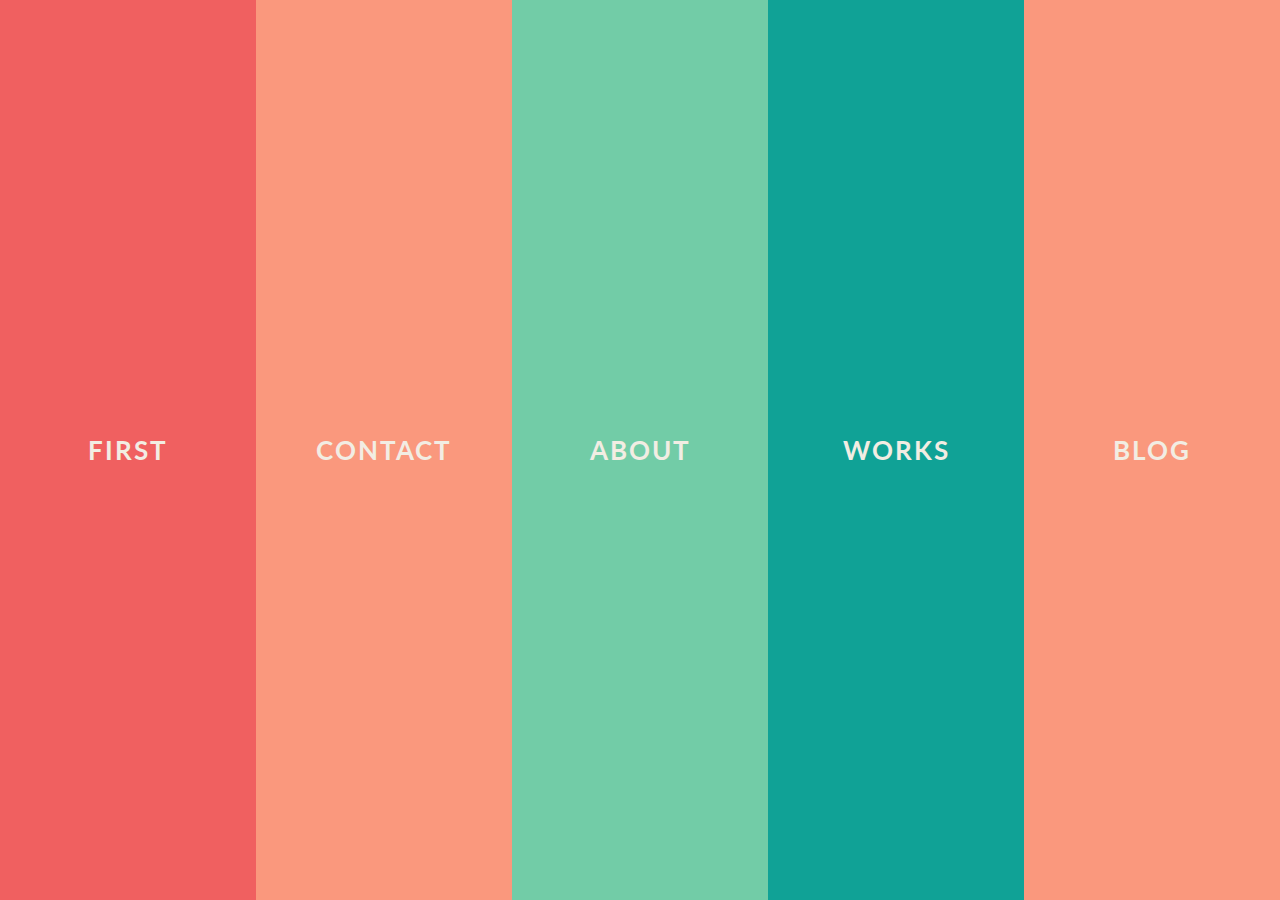
==== index.html @ b4979fb7 "Update index.html" ====
<!DOCTYPE html>
<html>
  <head>
    <script src="https://cdnjs.cloudflare.com/ajax/libs/modernizr/2.8.3/modernizr.min.js" type="text/javascript"></script>
    <link rel="stylesheet" href="index.css" type="text/css"> 
</head>
<body>
<div class="container">
    <div class="conta">
        <div class="bl-main" id="bl-main">
            <section>
                <div class="bl-box">
                    <h2>FIRST</h2>
                </div>

                <div class="bl-content">
                    <h2>Get in touch</h2>

                    <p>Pinterest semiotics single-origin coffee craft beer
                    thundercats irony, tumblr bushwick intelligentsia pickled.
                    Narwhal mustache godard master cleanse street art, occupy
                    ugh selfies put a bird on it cray salvia four loko
                    gluten-free shoreditch. Occupy american apparel freegan
                    cliche. Mustache trust fund 8-bit jean shorts mumblecore
                    thundercats. Pour-over small batch forage cray, banjo
                    post-ironic flannel keffiyeh cred ethnic semiotics next
                    level tousled fashion axe. Sustainable cardigan keytar fap
                    bushwick bespoke.</p>
                </div><span class="bl-icon bl-icon-close">Close</span>
            </section>

            <section>
                <div class="bl-box">
                    <h2>Contact</h2>
                </div>

                <div class="bl-content">
                    <h2>Get in touch</h2>

                    <p>Pinterest semiotics single-origin coffee craft beer
                    thundercats irony, tumblr bushwick intelligentsia pickled.
                    Narwhal mustache godard master cleanse street art, occupy
                    ugh selfies put a bird on it cray salvia four loko
                    gluten-free shoreditch. Occupy american apparel freegan
                    cliche. Mustache trust fund 8-bit jean shorts mumblecore
                    thundercats. Pour-over small batch forage cray, banjo
                    post-ironic flannel keffiyeh cred ethnic semiotics next
                    level tousled fashion axe. Sustainable cardigan keytar fap
                    bushwick bespoke.</p>
                </div><span class="bl-icon bl-icon-close">Close</span>
            </section>

            <section>
                <div class="bl-box">
                    <h2>About</h2>
                </div>

                <div class="bl-content">
                    <h2>About this layout</h2>

                    <p>This responsive layout is based on an initial grid of
                    four boxes. Once a box is clicked, it gets resized to
                    fullscreen and the other boxes scale down and fade out. In
                    the work section we experiment with another transition
                    which is to show a panel by making it appear from the
                    bottom while scaling the current one down. To see it in
                    action, open the work section and click on one of the
                    portfolio items and navigate through them.</p>
                </div><span class="bl-icon bl-icon-close">Close</span>
            </section>

            <section id="bl-work-section">
                <div class="bl-box">
                    <h2>Works</h2>
                </div>

                <div class="bl-content">
                    <h2>My Works</h2>

                    <p>Mung bean maize dandelion sea lettuce catsear bunya nuts
                    ricebean tatsoi caulie horseradish pea.</p>

                    <ul id="bl-work-items">
                        <li data-panel="panel-1">
                            <a href="#"><img src="images/1.jpg"></a>
                        </li>

                        <li data-panel="panel-2">
                            <a href="#"><img src="images/2.jpg"></a>
                        </li>

                        <li data-panel="panel-3">
                            <a href="#"><img src="images/3.jpg"></a>
                        </li>

                        <li data-panel="panel-4">
                            <a href="#"><img src="images/4.jpg"></a>
                        </li>
                    </ul>

                    <p>Illustrations by <a href=
                    "http://dribbble.com/isaac317/click">Isaac
                    Montemayor</a></p>
                </div><span class="bl-icon bl-icon-close">Close</span>
            </section>

            <section>
                <div class="bl-box">
                    <h2>Blog</h2>
                </div>

                <div class="bl-content">
                    <h2>My Musings</h2>

                    <article>
                        <h3>Being a Freelance Designer</h3>

                        <p>Stumptown helvetica cardigan, odd future seitan
                        tattooed flannel. Kale chips direct trade cray beard.
                        8-bit etsy butcher post-ironic blog lo-fi mcsweeney's,
                        sustainable pickled umami flexitarian DIY ethical plaid
                        trust fund. Wolf cred organic, terry richardson
                        aesthetic four loko occupy vegan chillwave readymade
                        deep... <a href="#">Read more</a></p>
                    </article>

                    <article>
                        <h3>Working with Photoshop</h3>

                        <p>Cosby swea seitan twee... <a href="#">Read
                        more</a></p>
                    </article>
                </div><span class="bl-icon bl-icon-close">Close</span>
            </section><!-- Panel items for the works -->

            <div class="bl-panel-items" id="bl-panel-work-items">
                <div data-panel="panel-1">
                    <div>
                        <img src="images/1.jpg">

                        <h3>Fixie bespoke</h3>

                        <p>Iphone artisan direct trade ethical Austin. Fixie
                        bespoke banh mi ugh, deep v vinyl hashtag. Tumblr
                        gentrify keffiyeh pop-up iphone twee biodiesel. Occupy
                        american apparel freegan cliche. Mustache trust fund
                        8-bit jean shorts mumblecore thundercats. Pour-over
                        small batch forage cray, banjo post-ironic flannel
                        keffiyeh cred ethnic semiotics next level tousled
                        fashion axe. Sustainable cardigan keytar fap bushwick
                        bespoke.</p>
                    </div>
                </div>

                <div data-panel="panel-2">
                    <div>
                        <img src="images/2.jpg">

                        <h3>Chillwave mustache</h3>

                        <p>Squid vinyl scenester literally pug, hashtag tofu
                        try-hard typewriter polaroid craft beer mlkshk cardigan
                        photo booth PBR. Chillwave 90's gentrify american
                        apparel carles disrupt. Pinterest semiotics
                        single-origin coffee craft beer thundercats irony,
                        tumblr bushwick intelligentsia pickled. Narwhal
                        mustache godard master cleanse street art, occupy ugh
                        selfies put a bird on it cray salvia four loko
                        gluten-free shoreditch.</p>
                    </div>
                </div>

                <div data-panel="panel-3">
                    <div>
                        <img src="images/3.jpg">

                        <h3>Austin hella</h3>

                        <p>Ethical cray wayfarers leggings vice, seitan banksy
                        small batch ethnic master cleanse. Pug chillwave etsy,
                        scenester meh occupy blue bottle tousled blog tonx
                        pinterest selvage mixtape swag cosby sweater. Synth
                        tousled direct trade, hella Austin craft beer ugh
                        chambray.</p>
                    </div>
                </div>

                <div data-panel="panel-4">
                    <div>
                        <img src="images/4.jpg">

                        <h3>Brooklyn dreamcatcher</h3>

                        <p>Fashion axe 90's pug fap. Blog wayfarers brooklyn
                        dreamcatcher, bicycle rights retro YOLO. Wes anderson
                        lomo 90's food truck 3 wolf moon, twee jean shorts.
                        Iphone small batch twee wolf yr before they sold out.
                        Brooklyn echo park cred, portland pug selvage flannel
                        seitan tousled mcsweeney's.</p>
                    </div>
                </div>

                <nav>
                    <span class="bl-next-work">&gt; Next Project</span>
                    <span class="bl-icon bl-icon-close"></span>
                </nav>
            </div>
        </div>
    </div>
  </div><!-- /container -->
  <script src="https://ajax.googleapis.com/ajax/libs/jquery/1.9.1/jquery.min.js"></script> <script src="js/boxlayout.js"></script> <script>
            $(function() {
                Boxlayout.init();
            });
  </script>
  <script src="scripts.js"></script>

<!-- 

Hi, hope you like that layout idea, 
the original tutorial you will find
here: https://tympanus.net/codrops/2013/04/23/fullscreen-layout-with-page-transitions/ 

code is under the MIT License
-->
    </body>
</html>
---- index.css ----
/* transitions: Codrops, src https://tympanus.net/codrops/2013/04/23/fullscreen-layout-with-page-transitions/ */


@import url(https://fonts.googleapis.com/css?family=Lato:300,400,700);

@font-face {
	font-family: 'icomoon';
	src:url('../fonts/icomoon.eot');
	src:url('../fonts/icomoon.eot?#iefix') format('embedded-opentype'),
		url('../fonts/icomoon.woff') format('woff'),
		url('../fonts/icomoon.ttf') format('truetype'),
		url('../fonts/icomoon.svg#icomoon') format('svg');
	font-weight: normal;
	font-style: normal;
}

body, html { font-size: 100%; padding: 0; margin: 0; height: 100%;}

*,
*:after,
*:before {
	-webkit-box-sizing: border-box;
	-moz-box-sizing: border-box;
	box-sizing: border-box;
}

body {
    font-family: 'Lato', Calibri, Arial, sans-serif;
    color: #f2ede3;
    background: #333;
    font-size: 0.9em;
    font-weight: 300;
}

a {
	color: #f0f0f0;
	text-decoration: none;
	font-weight: 700;
	letter-spacing: 2px;
	padding: 0 5px;
	text-transform: uppercase;
	font-size: 80%;
}

a:hover {
	color: #fff;
}

.container { height: 100%; width: 100%;}

.bl-main {
	position: absolute;
	width: 100%;
	height: 100%;
	overflow: hidden;
}

.bl-main > section {
	position: absolute;
	width: 20%;
	height: 100%;
}

.bl-main > section:first-child {
	top: 0;
	left: 0;
	background: #F06060;
}

.bl-main > section:nth-child(2) {
	top: 0;
	left: 20%;
	background: #FA987D;
}

.bl-main > section:nth-child(3) {
	top: 0;
	left: 40%;
	background: #72CCA7;
}

.bl-main > section:nth-child(4) {
	top: 0%;
	left: 60%;
	background: #10A296;
}

.bl-main > section:nth-child(5) {
	top: 0%;
	left: 80%;
	background: #FA987D;
}

.bl-main > section:nth-child(6) {
	top: 0%;
	left: 100%;
	background: #10A296;
}

.bl-main > section:nth-child(7) {
	top: 0%;
	left: 120%;
	background: #10A296;
}


.bl-box {
	position: relative;
	width: 100%;
	height: 100%;
	cursor: pointer;
	opacity: 1;
	/* Centering with flexbox */
    display: -webkit-box;
    display: -moz-box;
    display: -ms-flexbox;
    display: -webkit-flex;
    display: flex;
    -webkit-flex-direction: row;
    -ms-flex-direction: row;
    flex-direction: row;
    -webkit-flex-wrap: wrap;
    -ms-flex-wrap: wrap;
    flex-wrap: wrap;
    -webkit-box-pack: center;
    -moz-box-pack: center;
    -webkit-justify-content: center;
    -ms-flex-pack: center;
    justify-content: center;
    -webkit-box-align: center;
    -moz-box-align: center;
    -webkit-align-items: center;
    -ms-flex-align: center;
    align-items: center;
}

.bl-box h2 {
	text-align: center;
	margin: 0;
	padding: 20px;
	width: 100%;
	font-size: 1.8em;
	letter-spacing: 2px;
	font-weight: 700;
	text-transform: uppercase;
}

.bl-icon {
	font-family: 'icomoon';
	speak: none;
	font-style: normal;
	font-weight: normal;
	font-variant: normal;
	text-transform: none;
	line-height: 1;
	cursor: pointer;
	-webkit-font-smoothing: antialiased;
}

.bl-icon:before {
	display: block;
	font-size: 2em;
	margin-bottom: 10px;
}

.bl-icon-about:before {
	content: "\e000";
}

.bl-icon-works:before {
	content: "\e001";
}

.bl-icon-blog:before {
	content: "\e002";
}

.bl-icon-contact:before {
	content: "\e003";
}

.bl-main > section .bl-icon-close {
	position: absolute;
	top: 20px;
	right: 20px;
	cursor: pointer;
	z-index: 100;
	opacity: 0;
	pointer-events: none;
}

.bl-icon-close:before {
	content: "\e005";
}

.bl-content, 
div.bl-panel-items > div > div {
	opacity: 0;
	pointer-events: none;
	position: absolute;
	top: 60px;
	left: 30px;
	right: 30px;
	bottom: 30px;
	padding: 0 20px;
	overflow: hidden;
	overflow-y: auto;
}

/* Custom content */

.bl-content p {
	margin: 0 auto;
	padding-bottom: 15px;
	font-size: 1.7em;
	line-height: 1.8;
}

.bl-content h2 {
	font-size: 3em;
	font-weight: 300;
	margin: 0 0 20px 0;
}

.bl-content article {
	padding: 20px 40px 20px 0px;
}

.bl-content article h3 {
	font-weight: 700;
	letter-spacing: 2px;
	text-transform: uppercase;
	margin: 0 0 10px 0;
	padding-top: 20px;
	font-size: 1.4em;
}

.bl-content article a {
	color: rgba(0,0,0,0.2);
}

.bl-content > ul {
	list-style: none;
	padding: 0;
	margin: 0;
} 

.bl-content > ul li {
	display: inline-block;
	width: 20%;
	margin: 1%;
}

.bl-content > ul li a {
	display: block;
	padding: 0;
	border: 8px solid rgba(0,0,0,0.1);
}

.bl-content > ul li a img {
	display: block;
	max-width: 100%;
}

/* Panel Items */

div.bl-panel-items,
div.bl-panel-items > div {
	width: 100%;
	height: 100%;
	top: 0;
	left: 0;
	position: absolute;
}

div.bl-panel-items > div > div {
	width: 60%;
	margin: 0 auto;
	opacity: 1;
	bottom: 90px;
	top: 90px;
	pointer-events: auto;
}

div.bl-panel-items > div > div h3 {
	font-size: 2.4em;
	font-weight: 300;
	margin: 0 0 20px 0;
}

div.bl-panel-items > div > div p {
	font-size: 1.3em;
}

div.bl-panel-items > div > div img {
	float: left;
	margin: 0 20px 20px 0;
	max-width: 100%;
}

div.bl-panel-items {
	top: 100%;
	z-index: 9999;
}

div.bl-panel-items > div {
	background: #3ba5db;
	z-index: 0;
	opacity: 0;
	-webkit-transform: translateY(0);
	-webkit-transition: -webkit-transform 0.5s ease-in-out, opacity 0s linear 0.5s;
	-moz-transform: translateY(0);
	-moz-transition: -moz-transform 0.5s ease-in-out, opacity 0s linear 0.5s;
	transform: translateY(0);
	transition: transform 0.5s ease-in-out, opacity 0s linear 0.5s;
	-ms-transform: translateY(0);
}

div.bl-panel-items nav {
	position: absolute;
	z-index: 9999;
	width: 216px;
	left: 50%;
	top: 0px;
	margin-left: -108px;
	opacity: 0;
	-webkit-transition: opacity 0.2s ease-in-out 0.5s;
	-moz-transition: opacity 0.2s ease-in-out 0.5s;
	transition: opacity 0.2s ease-in-out 0.5s;
}

div.bl-panel-items.bl-panel-items-show nav span {
	float: left;
	margin: 5px;
}

div.bl-panel-items nav span.bl-next-work {
	font-weight: 700;
	letter-spacing: 2px;
	display: block;
	text-transform: uppercase;
	line-height: 2em;
	cursor: pointer;
	margin-right: 2em;
}

div.bl-panel-items.bl-panel-items-show nav {
	opacity: 1;
	top: -70px;
}

div.bl-panel-items > div.bl-show-work {
	z-index: 1000;
	opacity: 1;
	-webkit-transform: translateY(-100%);
	-webkit-transition: -webkit-transform 0.5s ease-in-out;
	-moz-transform: translateY(-100%);
	-moz-transition: -moz-transform 0.5s ease-in-out;
	transform: translateY(-100%);
	transition: transform 0.5s ease-in-out;
	-ms-transform: translateY(-100%);
}

div.bl-panel-items > div.bl-hide-current-work {
	opacity: 0;
	-webkit-transition: -webkit-transform 0.5s ease-in-out, opacity 0.5s ease-in-out;
	-webkit-transform: translateY(-100%) scale(0.5);
	-moz-transition: -moz-transform 0.5s ease-in-out, opacity 0.5s ease-in-out;
	-moz-transform: translateY(-100%) scale(0.5);
	transition: transform 0.5s ease-in-out, opacity 0.5s ease-in-out;
	transform: translateY(-100%) scale(0.5);
	-ms-transform: translateY(-100%) scale(0.5);
	z-index: 0;
}

/* Transition classes and properties */
/* Separated for a better overview and control */

.bl-main > section {
	-webkit-transition: all 0.5s ease-in-out;
	-moz-transition: all 0.5s ease-in-out;
	transition: all 0.5s ease-in-out;
}

.bl-main > section.bl-expand {
	width: 100%;
	height: 100%;
	top: 0;
	left: 0;
}

.bl-main > section.bl-expand-top {
	z-index: 100;
}

.bl-main > section:first-child.bl-expand {
	background: #EE4444;
}
.bl-main > section:nth-child(2).bl-expand {
	background: #F98262;
}
.bl-main > section:nth-child(3).bl-expand {
	background: #4BBE8E;
}
.bl-main > section:nth-child(4).bl-expand {
	background: #0D8278;
}

.bl-main.bl-expand-item > section:not(.bl-expand),
.bl-main.bl-expand-item > section.bl-scale-down {
	-webkit-transform: scale(0.5);
	-moz-transform: scale(0.5);
	-ms-transform: scale(0.5);
	transform: scale(0.5);
	opacity: 0;
}

.bl-box {
	-webkit-transition: opacity 0.2s linear 0.5s;
	-moz-transition: opacity 0.2s linear 0.5s;
	transition: opacity 0.2s linear 0.5s;
}

section.bl-expand .bl-box {
	opacity: 0;
	-webkit-transition: opacity 0s linear;
	-moz-transition: opacity 0s linear;
	transition: opacity 0s linear;
}

.bl-box h2 {
	-webkit-transition: all 0.2s ease-in-out;
	-moz-transition: all 0.2s ease-in-out;
	transition: all 0.2s ease-in-out;
}

.no-touch section:not(.bl-expand) .bl-box:hover h2 {
	-webkit-transform: translateY(-15px);
	-moz-transform: translateY(-15px);
	-ms-transform: translateY(-15px);
	transform: translateY(-15px);
}

.bl-content,
.bl-icon-close {
	-webkit-transition: opacity 0.1s linear 0s;
	-moz-transition: opacity 0.1s linear 0s;
	transition: opacity 0.1s linear 0s;
}

section.bl-expand .bl-content,
section.bl-expand .bl-icon-close {
	pointer-events: auto;
	opacity: 1;
	-webkit-transition: opacity 0.3s linear 0.5s;
	-moz-transition: opacity 0.3s linear 0.5s;
	transition: opacity 0.3s linear 0.5s;
}

@media screen and (max-width: 46.5em) {
	.bl-content,
	.bl-box {
		font-size: 75%;
	}

	.bl-expand .bl-box {
		height: 130px;
	}

	.bl-content > ul li {
		width: 40%;
	}
}
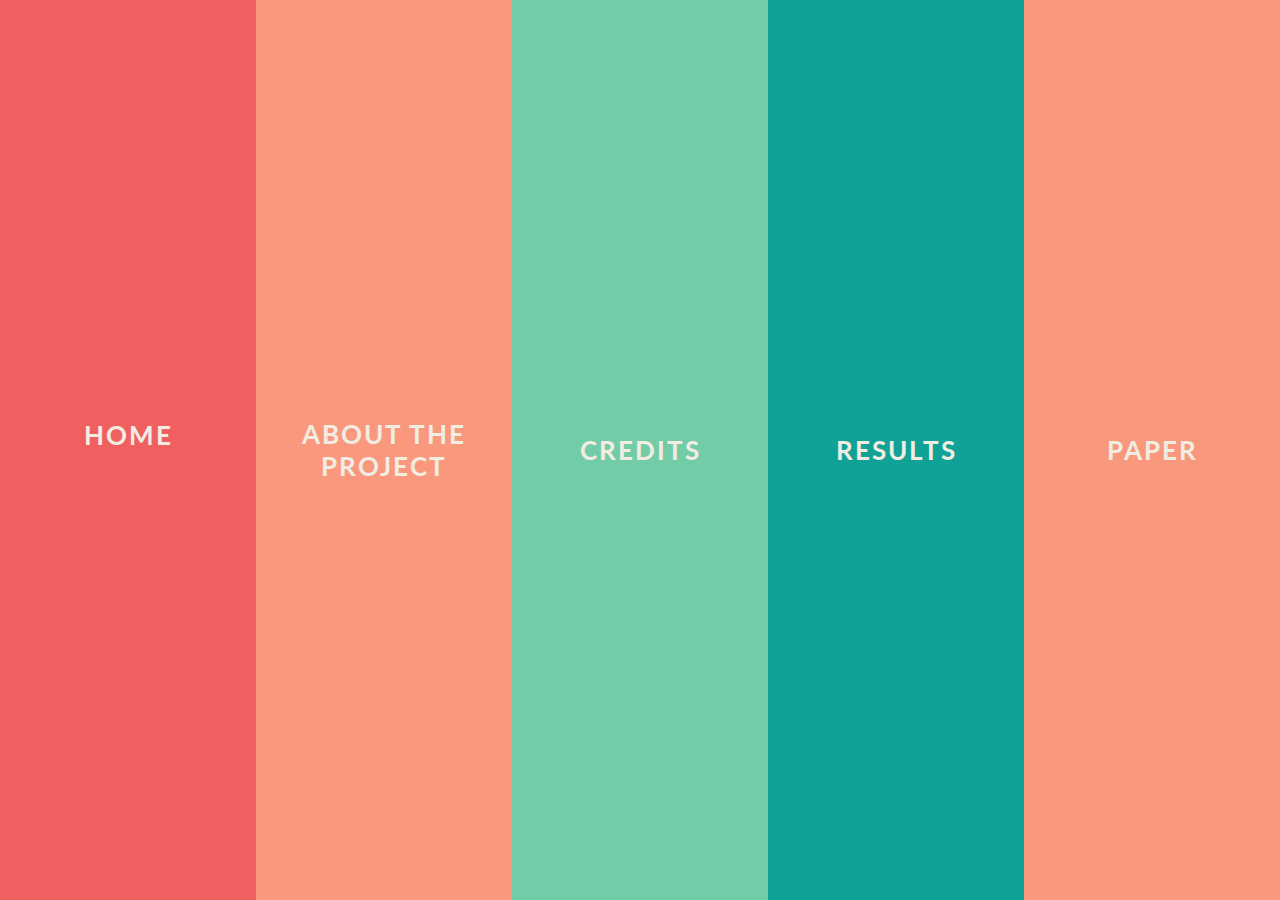
==== commit 090395e3: "Update index.html" ====
--- a/index.html
+++ b/index.html
@@ -10,7 +10,7 @@
         <div class="bl-main" id="bl-main">
             <section>
                 <div class="bl-box">
-                    <h2>FIRST</h2>
+                    <h2>HOME</h2>
                 </div>
 
                 <div class="bl-content">
@@ -31,7 +31,7 @@
 
             <section>
                 <div class="bl-box">
-                    <h2>Contact</h2>
+                    <h2>ABOUT THE PROJECT</h2>
                 </div>
 
                 <div class="bl-content">
@@ -52,7 +52,7 @@
 
             <section>
                 <div class="bl-box">
-                    <h2>About</h2>
+                    <h2>CREDITS</h2>
                 </div>
 
                 <div class="bl-content">
@@ -71,7 +71,7 @@
 
             <section id="bl-work-section">
                 <div class="bl-box">
-                    <h2>Works</h2>
+                    <h2>RESULTS</h2>
                 </div>
 
                 <div class="bl-content">
@@ -106,7 +106,7 @@
 
             <section>
                 <div class="bl-box">
-                    <h2>Blog</h2>
+                    <h2>PAPER</h2>
                 </div>
 
                 <div class="bl-content">
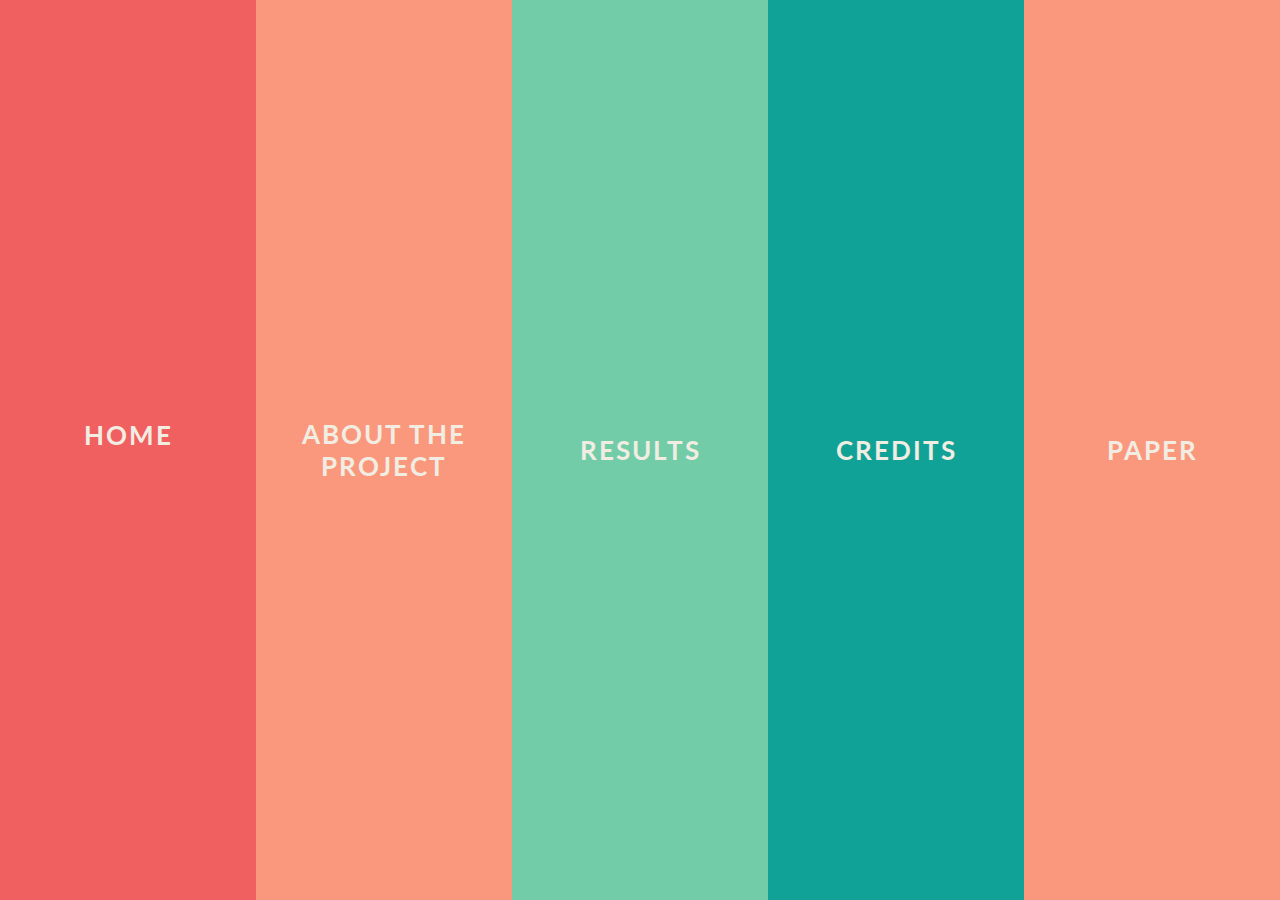
==== commit 5c45713d: "Update index.html" ====
--- a/index.html
+++ b/index.html
@@ -14,7 +14,7 @@
                 </div>
 
                 <div class="bl-content">
-                    <h2>Get in touch</h2>
+                    <h2>Design and Construction of a Pure Sinewave Generator without Generating Harmonics</h2>
 
                     <p>Pinterest semiotics single-origin coffee craft beer
                     thundercats irony, tumblr bushwick intelligentsia pickled.
@@ -26,7 +26,7 @@
                     post-ironic flannel keffiyeh cred ethnic semiotics next
                     level tousled fashion axe. Sustainable cardigan keytar fap
                     bushwick bespoke.</p>
-                </div><span class="bl-icon bl-icon-close">Close</span>
+                </div><span class="bl-icon">Close</span>
             </section>
 
             <section>
@@ -35,7 +35,7 @@
                 </div>
 
                 <div class="bl-content">
-                    <h2>Get in touch</h2>
+                    <h2>Project Information</h2>
 
                     <p>Pinterest semiotics single-origin coffee craft beer
                     thundercats irony, tumblr bushwick intelligentsia pickled.
@@ -52,7 +52,7 @@
 
             <section>
                 <div class="bl-box">
-                    <h2>CREDITS</h2>
+                    <h2>RESULTS</h2>
                 </div>
 
                 <div class="bl-content">
@@ -69,9 +69,9 @@
                 </div><span class="bl-icon bl-icon-close">Close</span>
             </section>
 
-            <section id="bl-work-section">
-                <div class="bl-box">
-                    <h2>RESULTS</h2>
+            <section>
+                <div class="bl-box">
+                    <h2>CREDITS</h2>
                 </div>
 
                 <div class="bl-content">
@@ -79,6 +79,20 @@
 
                     <p>Mung bean maize dandelion sea lettuce catsear bunya nuts
                     ricebean tatsoi caulie horseradish pea.</p>
+
+                    <p>Illustrations by <a href=
+                    "http://dribbble.com/isaac317/click">Isaac
+                    Montemayor</a></p>
+                </div><span class="bl-icon bl-icon-close">Close</span>
+            </section>
+
+            <section id="bl-work-section">
+                <div class="bl-box">
+                    <h2>PAPER</h2>
+                </div>
+
+                <div class="bl-content">
+                    <h2>Downloadable Files</h2>
 
                     <ul id="bl-work-items">
                         <li data-panel="panel-1">
@@ -97,39 +111,6 @@
                             <a href="#"><img src="images/4.jpg"></a>
                         </li>
                     </ul>
-
-                    <p>Illustrations by <a href=
-                    "http://dribbble.com/isaac317/click">Isaac
-                    Montemayor</a></p>
-                </div><span class="bl-icon bl-icon-close">Close</span>
-            </section>
-
-            <section>
-                <div class="bl-box">
-                    <h2>PAPER</h2>
-                </div>
-
-                <div class="bl-content">
-                    <h2>My Musings</h2>
-
-                    <article>
-                        <h3>Being a Freelance Designer</h3>
-
-                        <p>Stumptown helvetica cardigan, odd future seitan
-                        tattooed flannel. Kale chips direct trade cray beard.
-                        8-bit etsy butcher post-ironic blog lo-fi mcsweeney's,
-                        sustainable pickled umami flexitarian DIY ethical plaid
-                        trust fund. Wolf cred organic, terry richardson
-                        aesthetic four loko occupy vegan chillwave readymade
-                        deep... <a href="#">Read more</a></p>
-                    </article>
-
-                    <article>
-                        <h3>Working with Photoshop</h3>
-
-                        <p>Cosby swea seitan twee... <a href="#">Read
-                        more</a></p>
-                    </article>
                 </div><span class="bl-icon bl-icon-close">Close</span>
             </section><!-- Panel items for the works -->
 
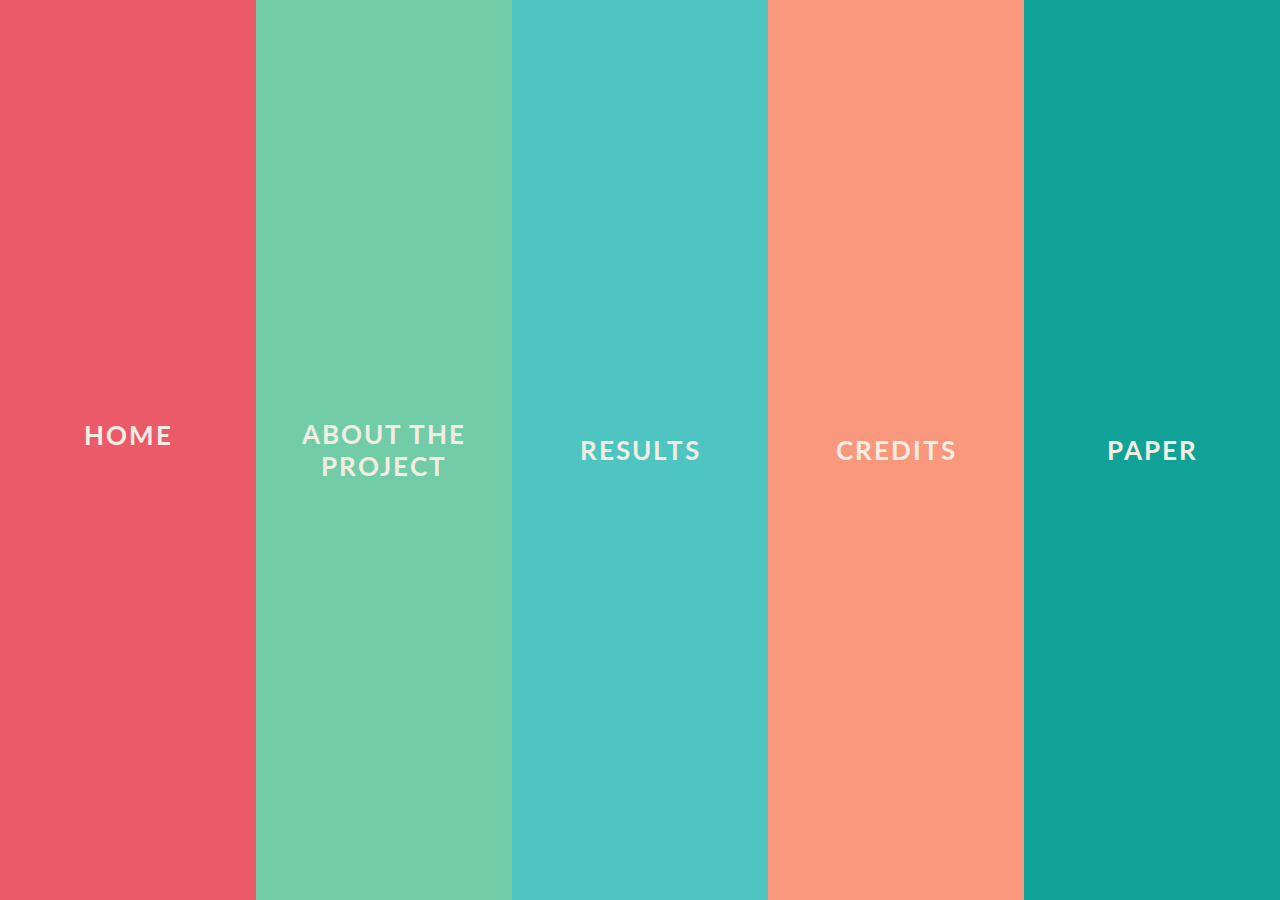
==== commit b9a1284b: "image colors" ====
--- a/index.html
+++ b/index.html
@@ -26,7 +26,7 @@
                     post-ironic flannel keffiyeh cred ethnic semiotics next
                     level tousled fashion axe. Sustainable cardigan keytar fap
                     bushwick bespoke.</p>
-                </div><span class="bl-icon">Close</span>
+                </div><span class="bl-icon-close">Close</span>
             </section>
 
             <section>
@@ -47,7 +47,7 @@
                     post-ironic flannel keffiyeh cred ethnic semiotics next
                     level tousled fashion axe. Sustainable cardigan keytar fap
                     bushwick bespoke.</p>
-                </div><span class="bl-icon bl-icon-close">Close</span>
+                </div><span class="bl-icon-close">Close</span>
             </section>
 
             <section>
@@ -66,7 +66,7 @@
                     bottom while scaling the current one down. To see it in
                     action, open the work section and click on one of the
                     portfolio items and navigate through them.</p>
-                </div><span class="bl-icon bl-icon-close">Close</span>
+                </div><span class="bl-icon-close">Close</span>
             </section>
 
             <section>
@@ -75,15 +75,13 @@
                 </div>
 
                 <div class="bl-content">
-                    <h2>My Works</h2>
+                    <h2>Credits</h2>
 
                     <p>Mung bean maize dandelion sea lettuce catsear bunya nuts
                     ricebean tatsoi caulie horseradish pea.</p>
 
-                    <p>Illustrations by <a href=
-                    "http://dribbble.com/isaac317/click">Isaac
-                    Montemayor</a></p>
-                </div><span class="bl-icon bl-icon-close">Close</span>
+                   
+                </div><span class="bl-icon-close">Close</span>
             </section>
 
             <section id="bl-work-section">
@@ -103,15 +101,9 @@
                             <a href="#"><img src="images/2.jpg"></a>
                         </li>
 
-                        <li data-panel="panel-3">
-                            <a href="#"><img src="images/3.jpg"></a>
-                        </li>
-
-                        <li data-panel="panel-4">
-                            <a href="#"><img src="images/4.jpg"></a>
-                        </li>
                     </ul>
-                </div><span class="bl-icon bl-icon-close">Close</span>
+                  <p>If your browser does not support viewing PDFs (nothing loads above this message), <a href="media/paper.pdf">download</a> the full paper here.</p>
+                </div><span class="bl-icon-close">Close</span>
             </section><!-- Panel items for the works -->
 
             <div class="bl-panel-items" id="bl-panel-work-items">
@@ -183,7 +175,7 @@
 
                 <nav>
                     <span class="bl-next-work">&gt; Next Project</span>
-                    <span class="bl-icon bl-icon-close"></span>
+                    <span class="bl-icon-close"></span>
                 </nav>
             </div>
         </div>
--- a/index.css
+++ b/index.css
@@ -64,31 +64,31 @@
 .bl-main > section:first-child {
 	top: 0;
 	left: 0;
-	background: #F06060;
+	background: rgb(235, 90, 105);
 }
 
 .bl-main > section:nth-child(2) {
 	top: 0;
 	left: 20%;
-	background: #FA987D;
+	background: #72CCA7;
 }
 
 .bl-main > section:nth-child(3) {
 	top: 0;
 	left: 40%;
-	background: #72CCA7;
+	background:#4eC5c1;
 }
 
 .bl-main > section:nth-child(4) {
 	top: 0%;
 	left: 60%;
-	background: #10A296;
+	background:#FA987D;
 }
 
 .bl-main > section:nth-child(5) {
 	top: 0%;
 	left: 80%;
-	background: #FA987D;
+	background: #10A296;
 }
 
 .bl-main > section:nth-child(6) {
@@ -190,7 +190,13 @@
 }
 
 .bl-icon-close:before {
-	content: "\e005";
+	display: inline-block;
+    width: 14px;
+    height: 14px;
+    margin-right: 5px;
+    content: "";
+    background: url("media/close.png") no-repeat 0 0;
+    background-size: 100%;
 }
 
 .bl-content, 
@@ -394,18 +400,20 @@
 }
 
 .bl-main > section:first-child.bl-expand {
-	background: #EE4444;
+	background: rgb(235, 90, 105);
 }
 .bl-main > section:nth-child(2).bl-expand {
+	background: #4BBE8E;
+}
+.bl-main > section:nth-child(3).bl-expand {
+	background: #4eC5c1;
+}
+.bl-main > section:nth-child(4).bl-expand {
 	background: #F98262;
 }
-.bl-main > section:nth-child(3).bl-expand {
-	background: #4BBE8E;
-}
-.bl-main > section:nth-child(4).bl-expand {
+.bl-main > section:nth-child(5).bl-expand {
 	background: #0D8278;
 }
-
 .bl-main.bl-expand-item > section:not(.bl-expand),
 .bl-main.bl-expand-item > section.bl-scale-down {
 	-webkit-transform: scale(0.5);
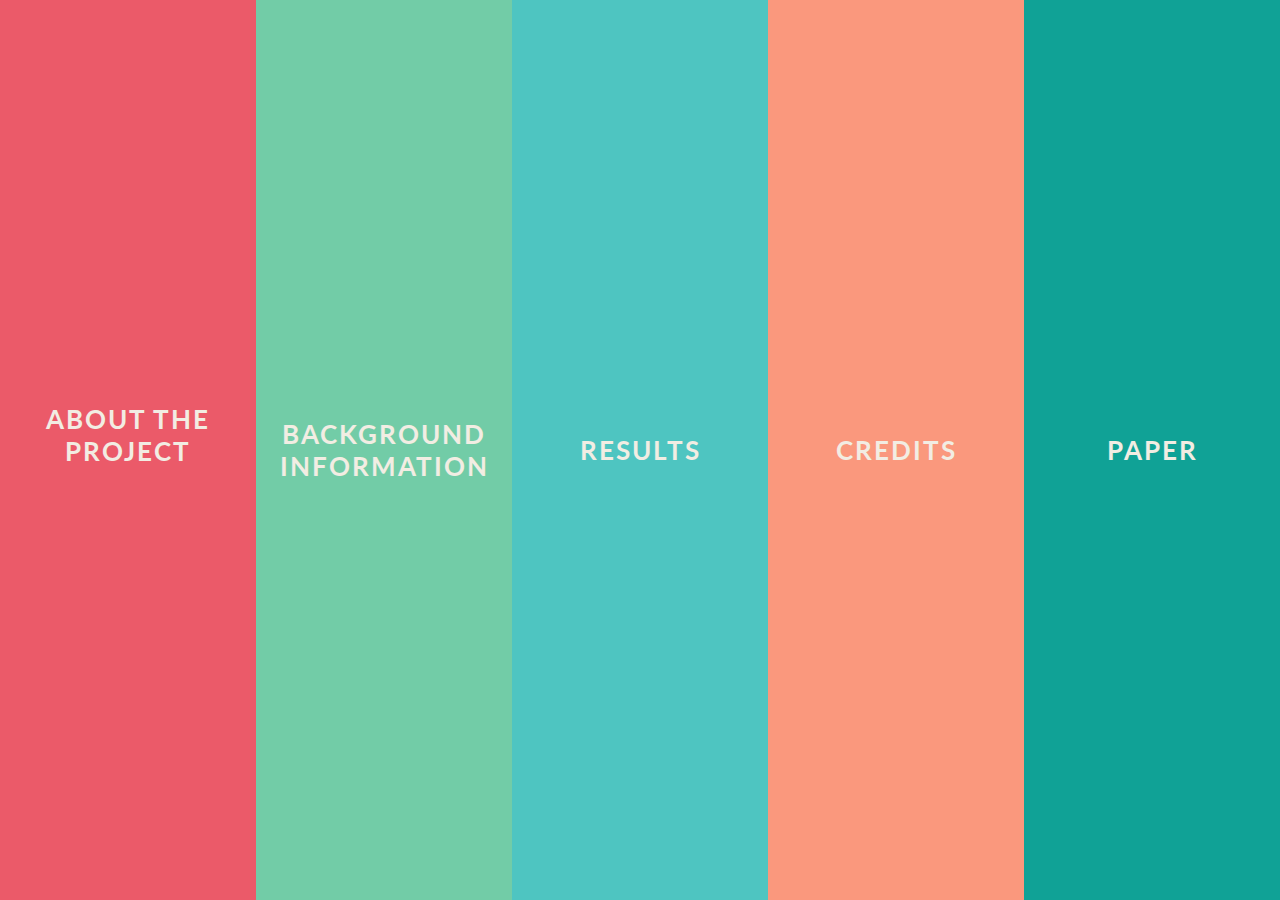
==== commit f1497f61: "Update index.html" ====
--- a/index.html
+++ b/index.html
@@ -10,43 +10,42 @@
         <div class="bl-main" id="bl-main">
             <section>
                 <div class="bl-box">
-                    <h2>HOME</h2>
-                </div>
-
-                <div class="bl-content">
-                    <h2>Design and Construction of a Pure Sinewave Generator without Generating Harmonics</h2>
-
-                    <p>Pinterest semiotics single-origin coffee craft beer
-                    thundercats irony, tumblr bushwick intelligentsia pickled.
-                    Narwhal mustache godard master cleanse street art, occupy
-                    ugh selfies put a bird on it cray salvia four loko
-                    gluten-free shoreditch. Occupy american apparel freegan
-                    cliche. Mustache trust fund 8-bit jean shorts mumblecore
-                    thundercats. Pour-over small batch forage cray, banjo
-                    post-ironic flannel keffiyeh cred ethnic semiotics next
-                    level tousled fashion axe. Sustainable cardigan keytar fap
-                    bushwick bespoke.</p>
-                </div><span class="bl-icon-close">Close</span>
-            </section>
-
-            <section>
-                <div class="bl-box">
                     <h2>ABOUT THE PROJECT</h2>
                 </div>
 
                 <div class="bl-content">
+                    <h3>Design and Construction of a Pure Sinewave Generator without Generating Harmonics</h3>
+
+                    <p>Place short synopsis of project here</p>
+                  <br>
+                   <p>Project description</p>
+                    <br>
+                    <p>Mission statement/why I do this</p>
+                </div><span class="bl-icon-close">Close</span>
+            </section>
+
+            <section>
+                <div class="bl-box">
+                    <h2>BACKGROUND INFORMATION</h2>
+                </div>
+
+                <div class="bl-content">
                     <h2>Project Information</h2>
-
-                    <p>Pinterest semiotics single-origin coffee craft beer
-                    thundercats irony, tumblr bushwick intelligentsia pickled.
-                    Narwhal mustache godard master cleanse street art, occupy
-                    ugh selfies put a bird on it cray salvia four loko
-                    gluten-free shoreditch. Occupy american apparel freegan
-                    cliche. Mustache trust fund 8-bit jean shorts mumblecore
-                    thundercats. Pour-over small batch forage cray, banjo
-                    post-ironic flannel keffiyeh cred ethnic semiotics next
-                    level tousled fashion axe. Sustainable cardigan keytar fap
-                    bushwick bespoke.</p>
+                  
+                  <p>General background information:
+                    <ul>
+                      <li> About magic sinewaves
+                        <ul> <li> See Executive summary of Magic Sinewaves [link]</li></ul>
+                      </li>
+                      
+                      <li> About Inverters and DC/AC power</li>
+                      <li>About classes of amplifiers and high-efficiency problems [link to another webpage for more information?]</li>
+                        
+                    </ul>
+                  </p>
+              
+                   
+                    
                 </div><span class="bl-icon-close">Close</span>
             </section>
 
@@ -77,8 +76,14 @@
                 <div class="bl-content">
                     <h2>Credits</h2>
 
-                    <p>Mung bean maize dandelion sea lettuce catsear bunya nuts
-                    ricebean tatsoi caulie horseradish pea.</p>
+                  <h4>Team</h4>
+                  <ul>
+                    <li> Lucas Bronstein
+                  </ul>
+                    <a href="media/workscited.html">References and Sources</a>
+                  <h4>Acknowledgements</h4>
+                  <a href="https://tjhsst.fcps.edu"><img src="media/tj-logo.png"></a>
+                  <p> Support from TJHSST </p>
 
                    
                 </div><span class="bl-icon-close">Close</span>
@@ -94,7 +99,7 @@
 
                     <ul id="bl-work-items">
                         <li data-panel="panel-1">
-                            <a href="#"><img src="images/1.jpg"></a>
+                            <iframe src="https://docs.google.com/document/d/e/2PACX-1vRN-D0JFhsWgoRyxGPpSWVOY6snRmdnJkNojFJxQk_8V7UVQk5uvF9u2SvMCYktWfkQpQ828vzt-5n5/pub?embedded=true"></iframe>
                         </li>
 
                         <li data-panel="panel-2">
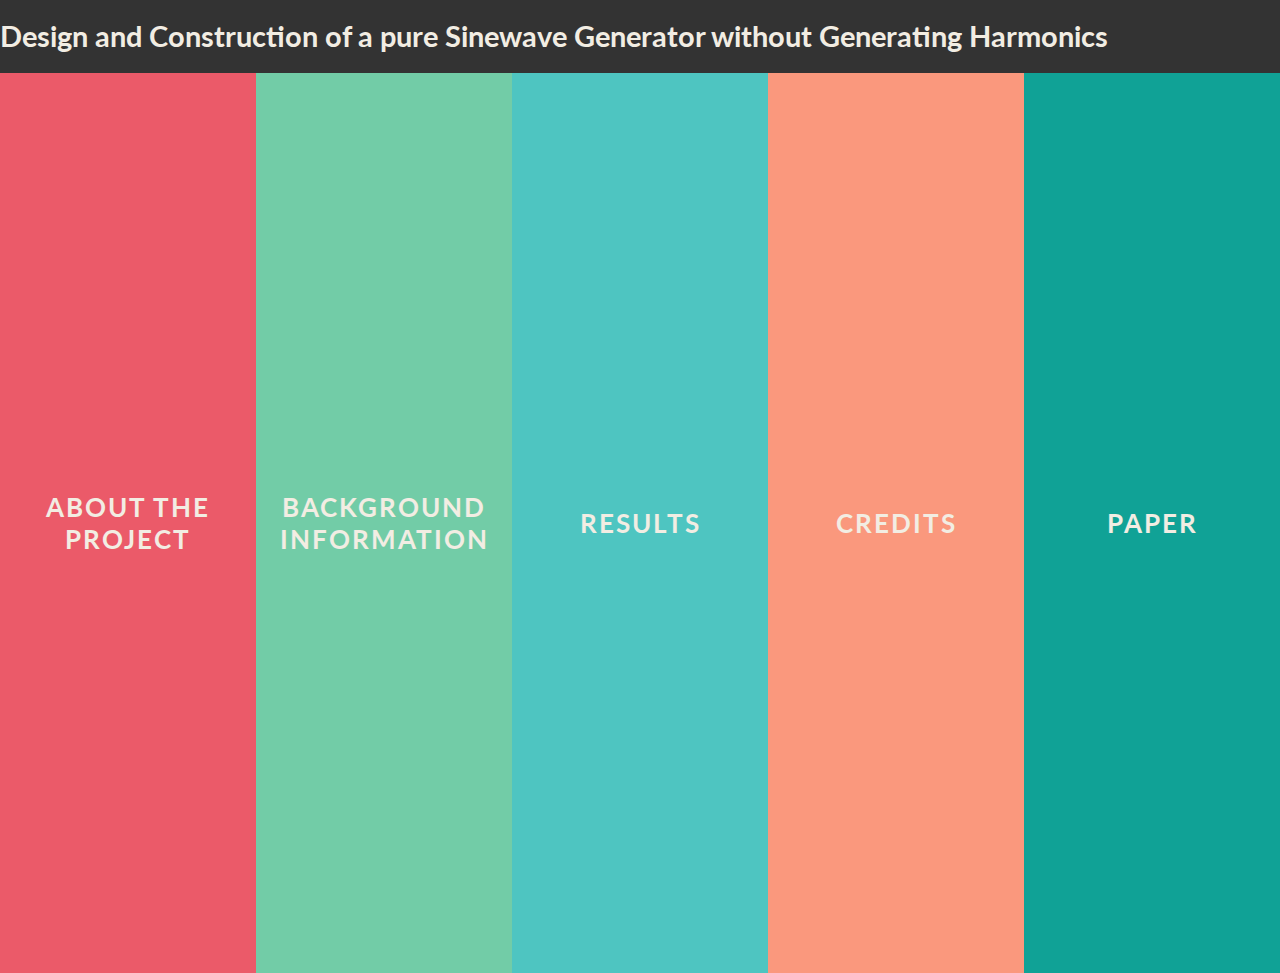
==== commit 539b0cbf: "Update index.html" ====
--- a/index.html
+++ b/index.html
@@ -5,8 +5,12 @@
     <link rel="stylesheet" href="index.css" type="text/css"> 
 </head>
 <body>
+  
 <div class="container">
-    <div class="conta">
+  <div class="nav-top"> 
+    <h1> Design and Construction of a pure Sinewave Generator without Generating Harmonics</h1>
+  </div>
+    <div class="container">
         <div class="bl-main" id="bl-main">
             <section>
                 <div class="bl-box">
